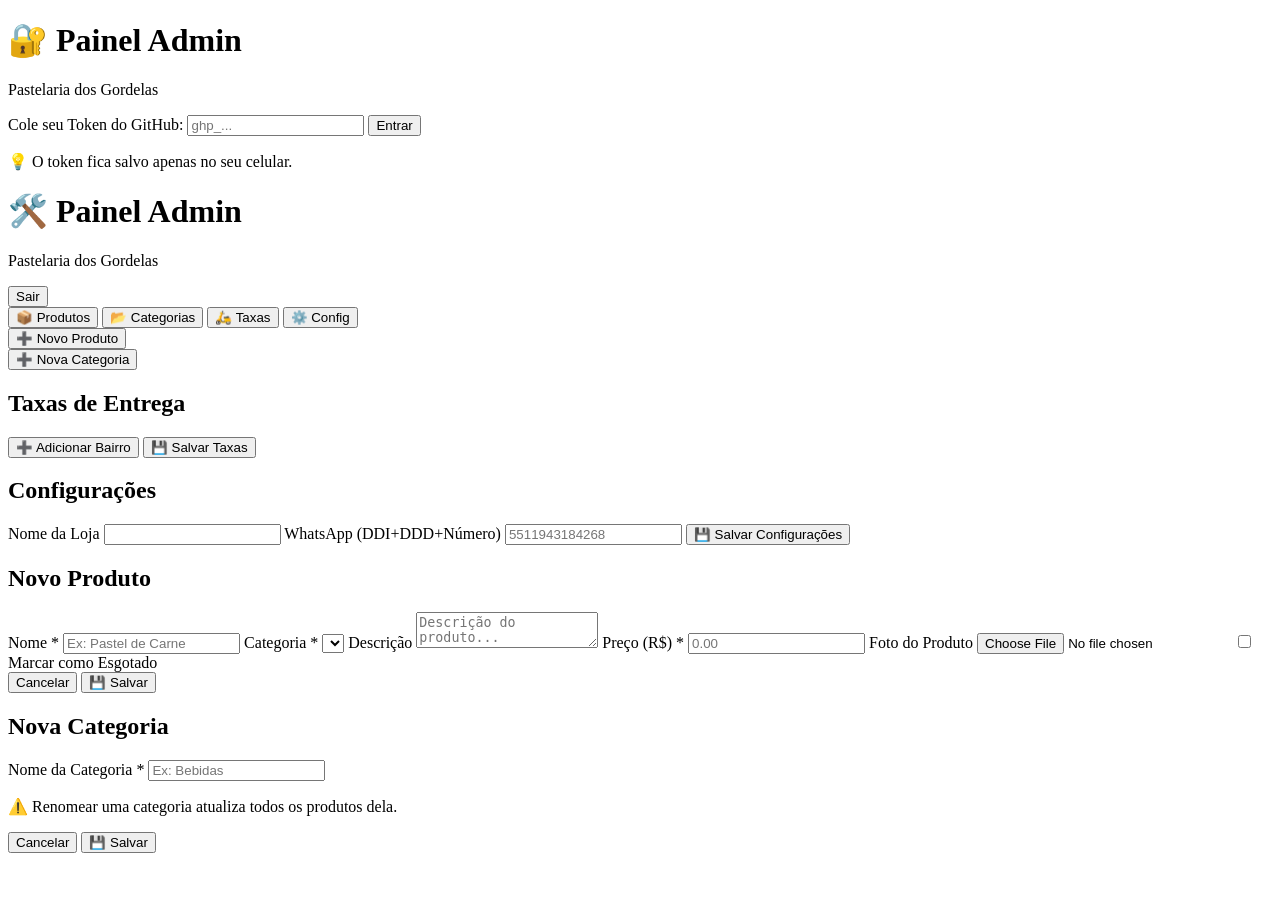
==== admin.html @ 02b6a8e2 "Add admin panel HTML structure" ====
<!DOCTYPE html>
<html lang="pt-BR">
<head>
    <meta charset="UTF-8">
    <meta name="viewport" content="width=device-width, initial-scale=1.0">
    <title>Painel Admin - Pastelaria dos Gordelas</title>
    <link rel="stylesheet" href="admin.css">
</head>
<body>

<!-- TELA DE LOGIN -->
<div id="tela-login" class="tela-login">
    <div class="login-box">
        <h1>🔐 Painel Admin</h1>
        <p>Pastelaria dos Gordelas</p>
        <label>
            <span>Cole seu Token do GitHub:</span>
            <input type="password" id="input-token" placeholder="ghp_...">
        </label>
        <button onclick="fazerLogin()">Entrar</button>
        <p class="ajuda">💡 O token fica salvo apenas no seu celular.</p>
    </div>
</div>

<!-- PAINEL PRINCIPAL -->
<div id="painel" class="painel-escondido">
    <header class="admin-header">
        <div>
            <h1>🛠️ Painel Admin</h1>
            <p class="subtitulo">Pastelaria dos Gordelas</p>
        </div>
        <button class="btn-logout" onclick="fazerLogout()">Sair</button>
    </header>

    <div id="status-bar" class="status-bar"></div>

    <nav class="admin-tabs">
        <button class="tab ativa" onclick="mudarAba('produtos', this)">📦 Produtos</button>
        <button class="tab" onclick="mudarAba('categorias', this)">📂 Categorias</button>
        <button class="tab" onclick="mudarAba('taxas', this)">🛵 Taxas</button>
        <button class="tab" onclick="mudarAba('config', this)">⚙️ Config</button>
    </nav>

    <main>
        <section id="aba-produtos" class="aba-conteudo ativa">
            <button class="btn-novo" onclick="abrirModalProduto()">➕ Novo Produto</button>
            <div id="lista-produtos"></div>
        </section>

        <section id="aba-categorias" class="aba-conteudo">
            <button class="btn-novo" onclick="abrirModalCategoria()">➕ Nova Categoria</button>
            <div id="lista-categorias"></div>
        </section>

        <section id="aba-taxas" class="aba-conteudo">
            <h2>Taxas de Entrega</h2>
            <div id="lista-taxas"></div>
            <button class="btn-novo" onclick="adicionarLinhaTaxa()">➕ Adicionar Bairro</button>
            <button class="btn-salvar" onclick="salvarTaxas()">💾 Salvar Taxas</button>
        </section>

        <section id="aba-config" class="aba-conteudo">
            <h2>Configurações</h2>
            <label class="campo">
                <span>Nome da Loja</span>
                <input type="text" id="cfg-nome">
            </label>
            <label class="campo">
                <span>WhatsApp (DDI+DDD+Número)</span>
                <input type="text" id="cfg-whatsapp" placeholder="5511943184268">
            </label>
            <button class="btn-salvar" onclick="salvarConfig()">💾 Salvar Configurações</button>
        </section>
    </main>

    <!-- Modal Produto -->
    <div id="modal-produto" class="modal-escondido">
        <div class="modal-box">
            <h2 id="modal-produto-titulo">Novo Produto</h2>
            <input type="hidden" id="prod-id">
            
            <label class="campo"><span>Nome *</span>
                <input type="text" id="prod-nome" placeholder="Ex: Pastel de Carne">
            </label>

            <label class="campo"><span>Categoria *</span>
                <select id="prod-categoria"></select>
            </label>

            <label class="campo"><span>Descrição</span>
                <textarea id="prod-descricao" placeholder="Descrição do produto..."></textarea>
            </label>

            <label class="campo"><span>Preço (R$) *</span>
                <input type="number" id="prod-preco" step="0.01" min="0" placeholder="0.00">
            </label>

            <label class="campo"><span>Foto do Produto</span>
                <input type="file" id="prod-foto" accept="image/*" onchange="previewFoto(this)">
                <img id="prod-foto-preview" class="foto-preview" style="display:none;">
            </label>

            <label class="campo-checkbox">
                <input type="checkbox" id="prod-esgotado">
                <span>Marcar como Esgotado</span>
            </label>

            <div id="prod-opcoes-monter" style="display:none;">
                <label class="campo"><span>Opções de Recheio (separadas por vírgula)</span>
                    <textarea id="prod-opcoes" placeholder="Carne Moída, Mussarela, Catupiry..."></textarea>
                </label>
            </div>

            <div class="modal-botoes">
                <button class="btn-cancelar" onclick="fecharModal('modal-produto')">Cancelar</button>
                <button class="btn-salvar-modal" onclick="salvarProduto()">💾 Salvar</button>
            </div>
        </div>
    </div>

    <!-- Modal Categoria -->
    <div id="modal-categoria" class="modal-escondido">
        <div class="modal-box">
            <h2 id="modal-categoria-titulo">Nova Categoria</h2>
            <input type="hidden" id="cat-id-original">
            <label class="campo"><span>Nome da Categoria *</span>
                <input type="text" id="cat-nome" placeholder="Ex: Bebidas">
            </label>
            <p class="aviso">⚠️ Renomear uma categoria atualiza todos os produtos dela.</p>
            <div class="modal-botoes">
                <button class="btn-cancelar" onclick="fecharModal('modal-categoria')">Cancelar</button>
                <button class="btn-salvar-modal" onclick="salvarCategoria()">💾 Salvar</button>
            </div>
        </div>
    </div>
</div>

<script src="admin.js"></script>
</body>
</html>
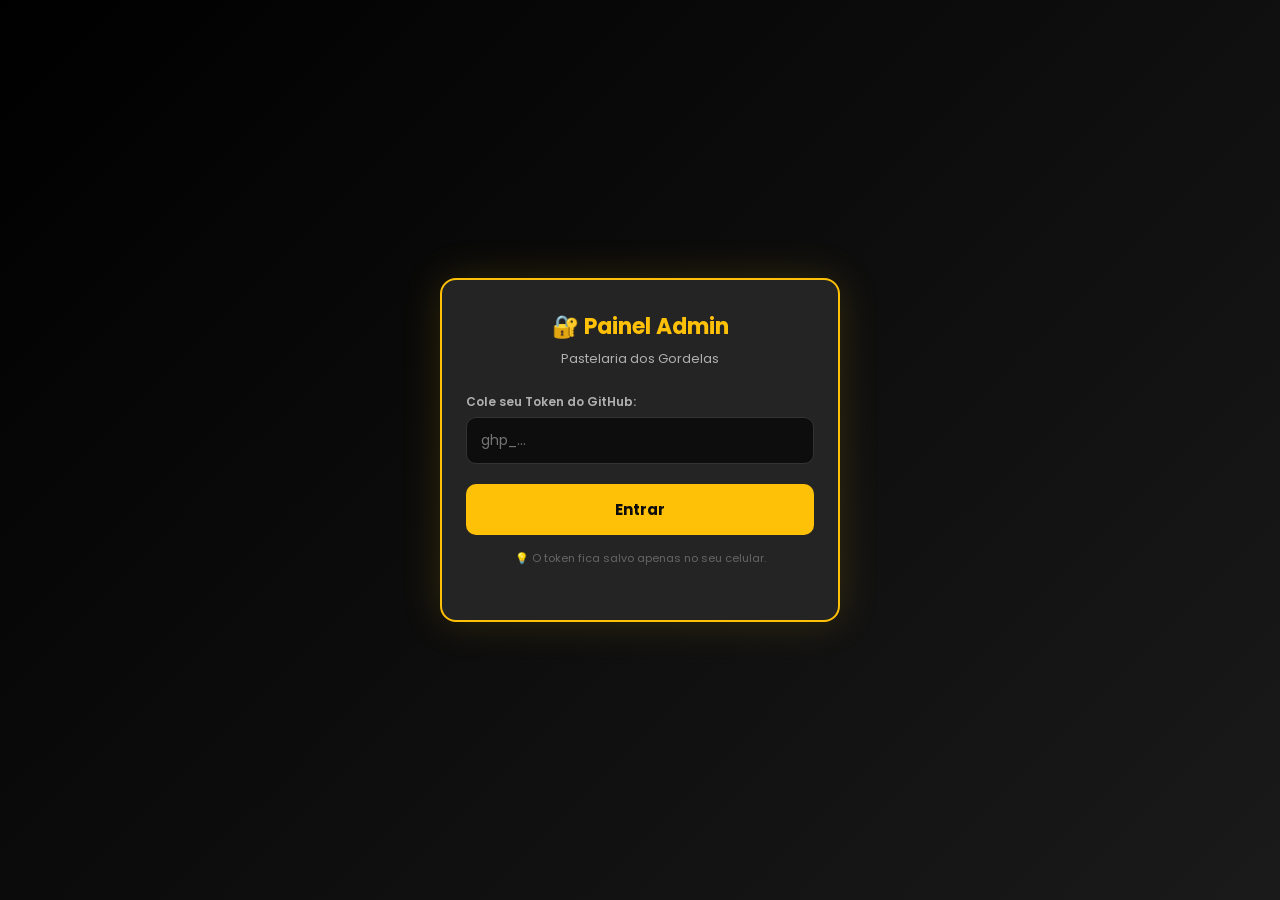
==== commit 5d63efc6: "Refactor admin panel layout and update sections" ====
--- a/admin.html
+++ b/admin.html
@@ -8,7 +8,6 @@
 </head>
 <body>
 
-<!-- TELA DE LOGIN -->
 <div id="tela-login" class="tela-login">
     <div class="login-box">
         <h1>🔐 Painel Admin</h1>
@@ -22,7 +21,6 @@
     </div>
 </div>
 
-<!-- PAINEL PRINCIPAL -->
 <div id="painel" class="painel-escondido">
     <header class="admin-header">
         <div>
@@ -35,14 +33,24 @@
     <div id="status-bar" class="status-bar"></div>
 
     <nav class="admin-tabs">
-        <button class="tab ativa" onclick="mudarAba('produtos', this)">📦 Produtos</button>
+        <button class="tab ativa" onclick="mudarAba('inicio', this)">🏠 Início</button>
+        <button class="tab" onclick="mudarAba('produtos', this)">📦 Produtos</button>
         <button class="tab" onclick="mudarAba('categorias', this)">📂 Categorias</button>
         <button class="tab" onclick="mudarAba('taxas', this)">🛵 Taxas</button>
         <button class="tab" onclick="mudarAba('config', this)">⚙️ Config</button>
     </nav>
 
     <main>
-        <section id="aba-produtos" class="aba-conteudo ativa">
+        <section id="aba-inicio" class="aba-conteudo ativa">
+            <h2>📊 Resumo da Loja</h2>
+            <div id="dashboard-stats"></div>
+            <h2 style="margin-top:20px;">📦 Produtos por Categoria</h2>
+            <div id="dashboard-categorias"></div>
+            <h2 style="margin-top:20px;">🛵 Taxas de Entrega</h2>
+            <div id="dashboard-taxas"></div>
+        </section>
+
+        <section id="aba-produtos" class="aba-conteudo">
             <button class="btn-novo" onclick="abrirModalProduto()">➕ Novo Produto</button>
             <div id="lista-produtos"></div>
         </section>
@@ -73,7 +81,6 @@
         </section>
     </main>
 
-    <!-- Modal Produto -->
     <div id="modal-produto" class="modal-escondido">
         <div class="modal-box">
             <h2 id="modal-produto-titulo">Novo Produto</h2>
@@ -118,7 +125,6 @@
         </div>
     </div>
 
-    <!-- Modal Categoria -->
     <div id="modal-categoria" class="modal-escondido">
         <div class="modal-box">
             <h2 id="modal-categoria-titulo">Nova Categoria</h2>
--- a/admin.css
+++ b/admin.css
@@ -0,0 +1,96 @@
+@import url('https://fonts.googleapis.com/css2?family=Poppins:wght@400;500;600;700;800&display=swap');
+
+:root {
+    --amarelo: #FFC107;
+    --preto: #0D0D0D;
+    --cinza-escuro: #1A1A1A;
+    --cinza-card: #242424;
+    --cinza-borda: #333;
+    --vermelho: #E53935;
+    --verde: #25D366;
+    --azul: #2196F3;
+    --branco: #FFF;
+    --cinza-texto: #B0B0B0;
+}
+
+* { margin: 0; padding: 0; box-sizing: border-box; font-family: 'Poppins', sans-serif; -webkit-tap-highlight-color: transparent; }
+body { background: var(--preto); color: var(--branco); min-height: 100vh; font-size: 14px; }
+
+/* LOGIN */
+.tela-login { display: flex; justify-content: center; align-items: center; min-height: 100vh; padding: 20px; background: linear-gradient(135deg, #000 0%, var(--cinza-escuro) 100%); }
+.login-box { background: var(--cinza-card); border: 2px solid var(--amarelo); border-radius: 16px; padding: 30px 24px; width: 100%; max-width: 400px; box-shadow: 0 0 40px rgba(255,193,7,0.15); }
+.login-box h1 { color: var(--amarelo); text-align: center; font-size: 22px; margin-bottom: 6px; }
+.login-box > p { text-align: center; color: var(--cinza-texto); font-size: 13px; margin-bottom: 24px; }
+.login-box label { display: block; margin-bottom: 16px; }
+.login-box label span { display: block; font-size: 12px; color: var(--cinza-texto); margin-bottom: 6px; font-weight: 600; }
+.login-box input { width: 100%; background: var(--preto); border: 1.5px solid var(--cinza-borda); color: var(--branco); padding: 12px 14px; border-radius: 10px; font-size: 14px; outline: none; }
+.login-box input:focus { border-color: var(--amarelo); }
+.login-box button { width: 100%; background: var(--amarelo); color: var(--preto); border: none; padding: 14px; border-radius: 10px; font-weight: 700; font-size: 15px; cursor: pointer; margin-top: 4px; }
+.login-box button:active { background: #E0A800; }
+.ajuda { font-size: 11px !important; color: #666 !important; margin-top: 16px !important; line-height: 1.4; }
+
+/* PAINEL */
+.painel-escondido { display: none; }
+.admin-header { background: var(--cinza-escuro); padding: 16px 20px; display: flex; justify-content: space-between; align-items: center; border-bottom: 2px solid var(--amarelo); position: sticky; top: 0; z-index: 50; }
+.admin-header h1 { font-size: 18px; color: var(--amarelo); }
+.admin-header .subtitulo { font-size: 11px; color: var(--cinza-texto); }
+.btn-logout { background: transparent; border: 1.5px solid var(--vermelho); color: var(--vermelho); padding: 8px 14px; border-radius: 8px; font-weight: 600; font-size: 12px; cursor: pointer; }
+
+.status-bar { padding: 0; text-align: center; font-size: 13px; font-weight: 600; transition: all 0.3s; max-height: 0; overflow: hidden; }
+.status-bar.ativo { padding: 10px; max-height: 80px; }
+.status-bar.sucesso { background: var(--verde); color: #fff; }
+.status-bar.erro { background: var(--vermelho); color: #fff; }
+.status-bar.info { background: var(--azul); color: #fff; }
+
+.admin-tabs { display: flex; overflow-x: auto; background: var(--cinza-escuro); padding: 8px; gap: 6px; border-bottom: 1px solid var(--cinza-borda); scrollbar-width: none; }
+.admin-tabs::-webkit-scrollbar { display: none; }
+.tab { background: transparent; border: 1.5px solid var(--cinza-borda); color: var(--cinza-texto); padding: 8px 14px; border-radius: 20px; font-weight: 600; font-size: 12px; cursor: pointer; white-space: nowrap; transition: all 0.2s; }
+.tab.ativa { background: var(--amarelo); color: var(--preto); border-color: var(--amarelo); }
+
+.aba-conteudo { display: none; padding: 20px; }
+.aba-conteudo.ativa { display: block; }
+.aba-conteudo h2 { color: var(--amarelo); font-size: 16px; margin-bottom: 16px; }
+
+.btn-novo { width: 100%; background: var(--amarelo); color: var(--preto); border: none; padding: 14px; border-radius: 10px; font-weight: 700; font-size: 14px; cursor: pointer; margin-bottom: 16px; }
+.btn-novo:active { background: #E0A800; }
+.btn-salvar { width: 100%; background: var(--verde); color: #fff; border: none; padding: 14px; border-radius: 10px; font-weight: 700; font-size: 14px; cursor: pointer; margin-top: 16px; }
+
+.item-lista { background: var(--cinza-card); border: 1px solid var(--cinza-borda); border-radius: 12px; padding: 12px; margin-bottom: 10px; display: flex; gap: 12px; align-items: center; }
+.item-lista img { width: 60px; height: 60px; border-radius: 8px; object-fit: cover; flex-shrink: 0; background: var(--preto); }
+.item-lista .info { flex: 1; min-width: 0; }
+.item-lista .info h3 { font-size: 14px; color: var(--branco); }
+.item-lista .info p { font-size: 11px; color: var(--cinza-texto); margin-top: 2px; }
+.item-lista .info .preco { color: var(--amarelo); font-weight: 700; font-size: 14px; margin-top: 4px; display: block; }
+.item-lista .acoes { display: flex; gap: 6px; flex-shrink: 0; }
+.btn-icone { background: var(--preto); border: 1px solid var(--cinza-borda); color: var(--branco); width: 36px; height: 36px; border-radius: 8px; cursor: pointer; font-size: 16px; display: flex; align-items: center; justify-content: center; }
+.btn-icone.editar { border-color: var(--azul); color: var(--azul); }
+.btn-icone.excluir { border-color: var(--vermelho); color: var(--vermelho); }
+.item-lista.esgotado { opacity: 0.5; }
+.tag-esgotado { display: inline-block; background: var(--vermelho); color: #fff; font-size: 9px; padding: 2px 6px; border-radius: 4px; font-weight: 700; margin-left: 6px; vertical-align: middle; }
+
+.modal-escondido { display: none; }
+.modal-escondido.ativo { display: flex; position: fixed; inset: 0; background: rgba(0,0,0,0.85); justify-content: center; align-items: flex-end; z-index: 200; backdrop-filter: blur(4px); }
+.modal-box { background: var(--cinza-escuro); border-top: 3px solid var(--amarelo); border-radius: 20px 20px 0 0; padding: 24px 20px; width: 100%; max-width: 600px; max-height: 92vh; overflow-y: auto; animation: slideUp 0.3s; }
+@keyframes slideUp { from { transform: translateY(100%); } to { transform: translateY(0); } }
+.modal-box h2 { color: var(--amarelo); font-size: 18px; margin-bottom: 18px; }
+
+.campo { display: block; margin-bottom: 14px; }
+.campo span { display: block; font-size: 12px; color: var(--cinza-texto); margin-bottom: 6px; font-weight: 600; }
+.campo input, .campo select, .campo textarea { width: 100%; background: var(--preto); border: 1.5px solid var(--cinza-borda); color: var(--branco); padding: 12px 14px; border-radius: 10px; font-size: 14px; font-family: inherit; outline: none; transition: border-color 0.2s; }
+.campo input:focus, .campo select:focus, .campo textarea:focus { border-color: var(--amarelo); }
+.campo textarea { resize: vertical; min-height: 70px; }
+.campo-checkbox { display: flex; align-items: center; gap: 10px; margin-bottom: 14px; cursor: pointer; font-size: 13px; }
+.campo-checkbox input { width: 20px; height: 20px; accent-color: var(--amarelo); }
+.foto-preview { margin-top: 10px; width: 100%; max-height: 200px; object-fit: cover; border-radius: 10px; border: 1px solid var(--cinza-borda); }
+.aviso { font-size: 11px; color: var(--amarelo); background: rgba(255,193,7,0.1); padding: 8px 10px; border-radius: 8px; margin-bottom: 14px; }
+
+.modal-botoes { display: flex; gap: 10px; margin-top: 20px; }
+.btn-cancelar, .btn-salvar-modal { flex: 1; padding: 14px; border-radius: 10px; font-weight: 700; font-size: 14px; cursor: pointer; border: none; }
+.btn-cancelar { background: transparent; border: 1.5px solid var(--cinza-borda); color: var(--cinza-texto); }
+.btn-salvar-modal { background: var(--verde); color: #fff; }
+
+.linha-taxa { display: flex; gap: 10px; align-items: center; margin-bottom: 10px; }
+.linha-taxa input { background: var(--preto); border: 1.5px solid var(--cinza-borda); color: var(--branco); padding: 10px; border-radius: 8px; font-size: 13px; outline: none; }
+.linha-taxa input.bairro { flex: 2; }
+.linha-taxa input.valor { flex: 1; max-width: 100px; }
+.linha-taxa .btn-remover { background: var(--vermelho); color: #fff; border: none; width: 36px; height: 36px; border-radius: 8px; cursor: pointer; flex-shrink: 0; font-size: 16px; }
